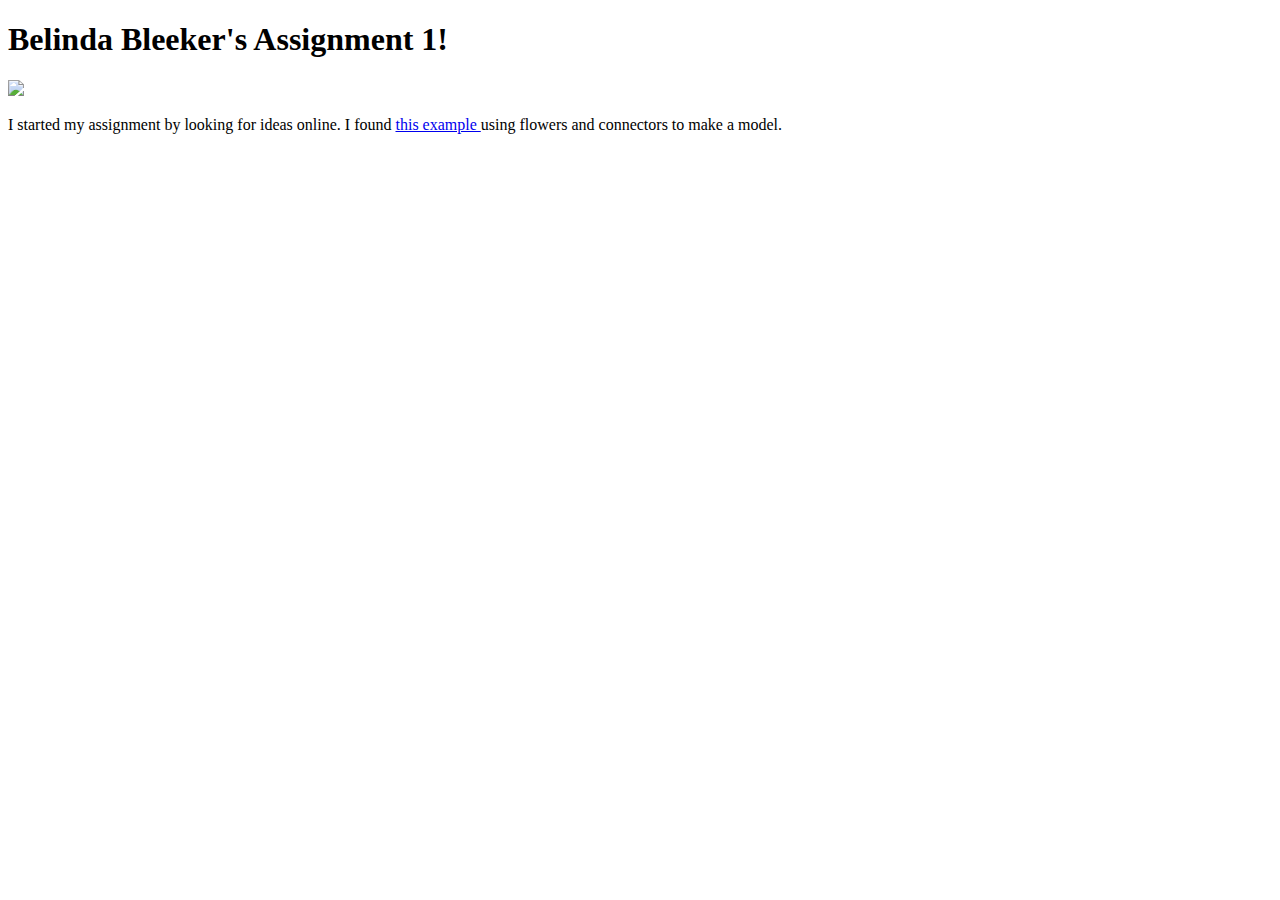
==== assignment1.html @ dacce0be "Create assignment1.html" ====
<!DOCTYPE html> 
<html> 
    <head> 
        <meta charset="utf-8"> 
        <meta name="viewport" content="width=device-width, maximum-scale=1.0" />

        <title>Belinda Bleeker's HCDE533 Assignment 1</title> 

        <link href="style.css" media="screen" rel="stylesheet" type="text/css" />

    </head> 
    <body> 

        <div class="header">
            <h1>Belinda Bleeker's Assignment 1!</h1>
            <p>
            <img src="red-panda.jpg" width=400></a>
            </p>
            <p>
            I started my assignment by looking for ideas online. I found <a href="aaminadesigns.co.za/?tag=press-fit"> this example </a> using flowers and connectors to make a model. 
            </p>
        </div>
        
    </body>
</html>
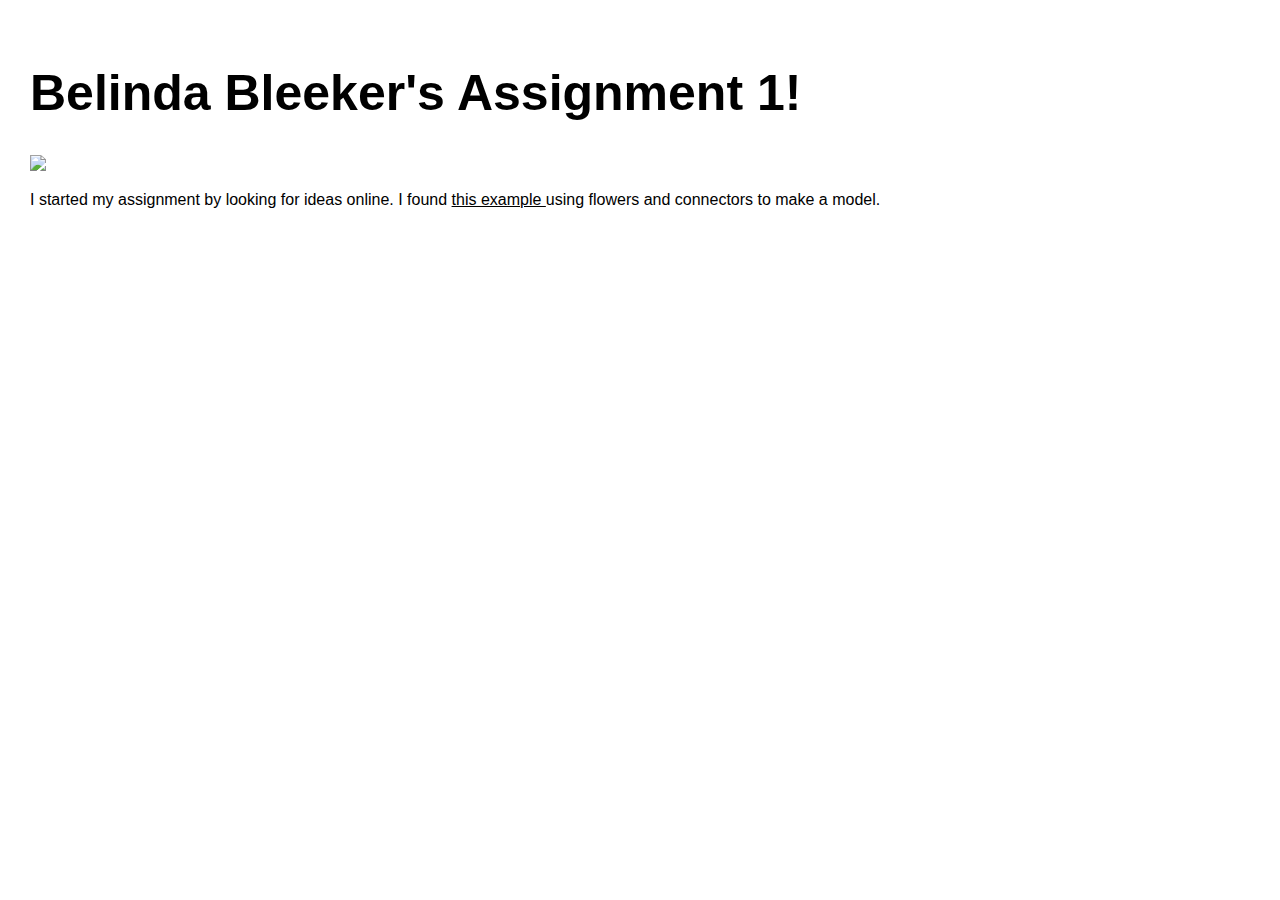
==== commit da924cf8: "Update assignment1.html" ====
--- a/assignment1.html
+++ b/assignment1.html
@@ -18,6 +18,7 @@
             </p>
             <p>
             I started my assignment by looking for ideas online. I found <a href="aaminadesigns.co.za/?tag=press-fit"> this example </a> using flowers and connectors to make a model. 
+            
             </p>
         </div>
         
--- a/style.css
+++ b/style.css
@@ -0,0 +1,67 @@
+html, body {
+  padding: 0 0 0 0;
+  margin: 0;
+  font-family: 'helvetica', 'arial', 'sans';
+}
+
+h1,h2,h3,h4 {
+  font-family: 'helvetica', 'arial', 'sans';
+  }
+
+
+a {
+  color: #000;
+}
+
+.header {
+  background: #fff;
+  color: #000;
+  height: 500px;
+  padding: 30px 30px 30px;
+}
+
+.header h1 {
+  font-size: 50px;
+  }
+
+.assignment {
+  font-size: 12px;
+  line-height: 24px;
+  font-family: 'helvetica', 'arial', 'sans';
+  padding: 20px 20px 20px 30px;
+  width: 250px;
+  height: 350px;
+/*   float: left; */
+}
+
+.assignment a {
+    color: #000;
+    text-decoration: none;
+}
+
+.assignment a:hover {
+  background: #F06;
+  color: #F06;
+  text-decoration: none;
+}
+
+
+.footer {
+    width: 1100px;
+    float: left;
+    padding: 300px 0px 30px 30px;
+}
+
+.widebody {
+    width: 800px;
+    padding: 0px 30px 30px 30px;
+}
+
+.widebody a {
+}
+
+.widebody a:hover {
+  background: #F06;
+  color: #FFF;
+  text-decoration: none;
+}
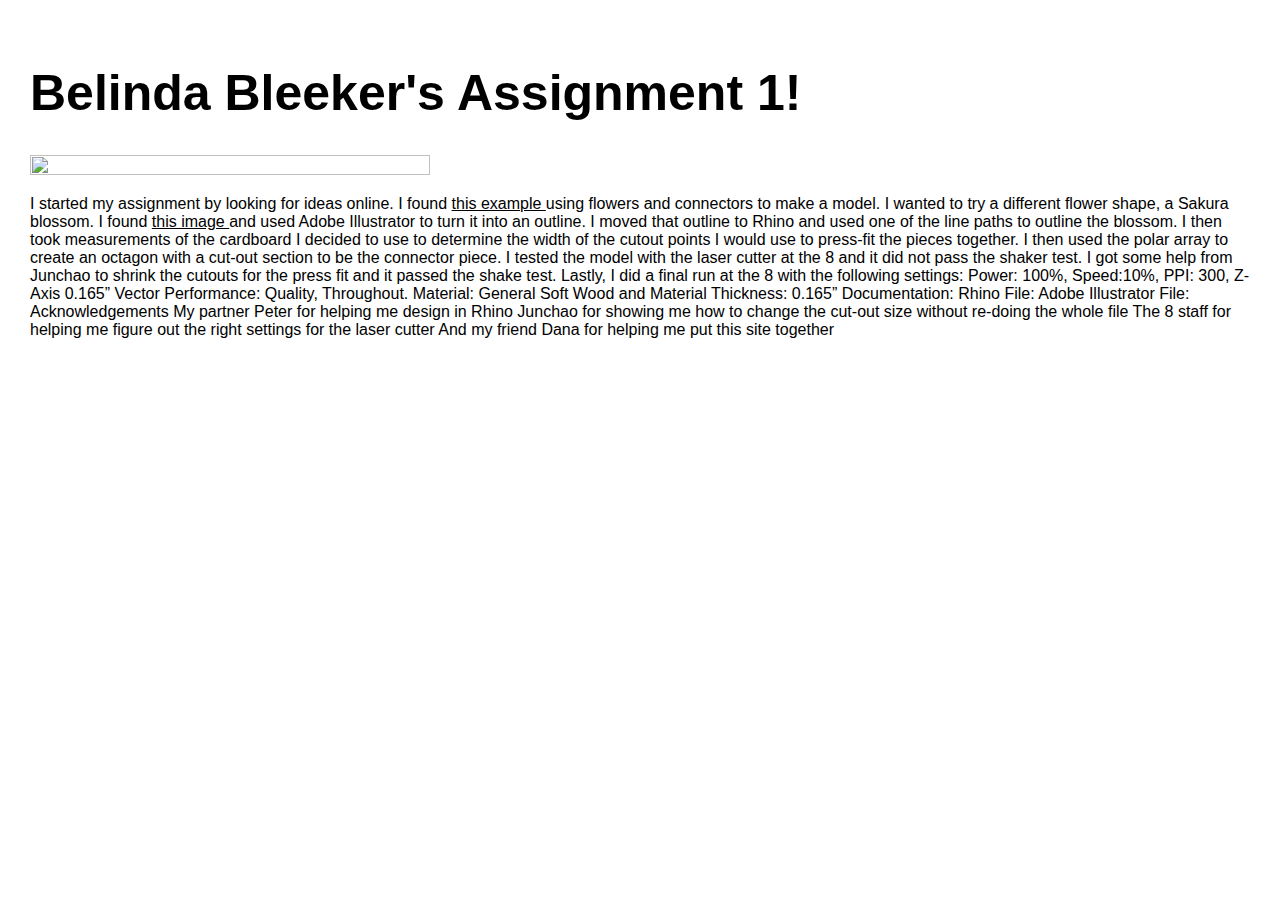
==== commit e9616f21: "Update assignment1.html" ====
--- a/assignment1.html
+++ b/assignment1.html
@@ -17,8 +17,27 @@
             <img src="red-panda.jpg" width=400></a>
             </p>
             <p>
-            I started my assignment by looking for ideas online. I found <a href="aaminadesigns.co.za/?tag=press-fit"> this example </a> using flowers and connectors to make a model. 
-            
+            I started my assignment by looking for ideas online. I found <a href="http://aaminadesigns.co.za/?tag=press-fit"> this example </a> using flowers and connectors to make a model. I wanted to try a different flower shape, a Sakura blossom. I found <a href=https://freesvg.org/img/Anonymous_sakura.png> this image </a> and used Adobe Illustrator to turn it into an outline. I moved that outline to Rhino and used one of the line paths to outline the blossom. 
+I then took measurements of the cardboard I decided to use to determine the width of the cutout points I would use to press-fit the pieces together. I then used the polar array to create an octagon with a cut-out section to be the connector piece.
+
+I tested the model with the laser cutter at the 8 and it did not pass the shaker test.
+
+I got some help from Junchao to shrink the cutouts for the press fit and it passed the shake test.
+
+Lastly, I did a final run at the 8 with the following settings: 
+Power: 100%, Speed:10%, PPI: 300, Z-Axis 0.165” Vector Performance: Quality, Throughout.
+Material: General Soft Wood and Material Thickness: 0.165”
+
+Documentation:
+Rhino File:
+Adobe Illustrator File:
+
+Acknowledgements
+My partner Peter for helping me design in Rhino
+Junchao for showing me how to change the cut-out size without re-doing the whole file
+The 8 staff for helping me figure out the right settings for the laser cutter
+And my friend Dana for helping me put this site together
+
             </p>
         </div>
         
--- a/style.css
+++ b/style.css
@@ -13,6 +13,10 @@
   color: #000;
 }
 
+img {
+height:fit-content;
+}
+
 .header {
   background: #fff;
   color: #000;
@@ -24,6 +28,11 @@
   font-size: 50px;
   }
 
+.assignments {
+  display: flex;
+  flex-align: row;
+}
+
 .assignment {
   font-size: 12px;
   line-height: 24px;
@@ -31,7 +40,6 @@
   padding: 20px 20px 20px 30px;
   width: 250px;
   height: 350px;
-/*   float: left; */
 }
 
 .assignment a {
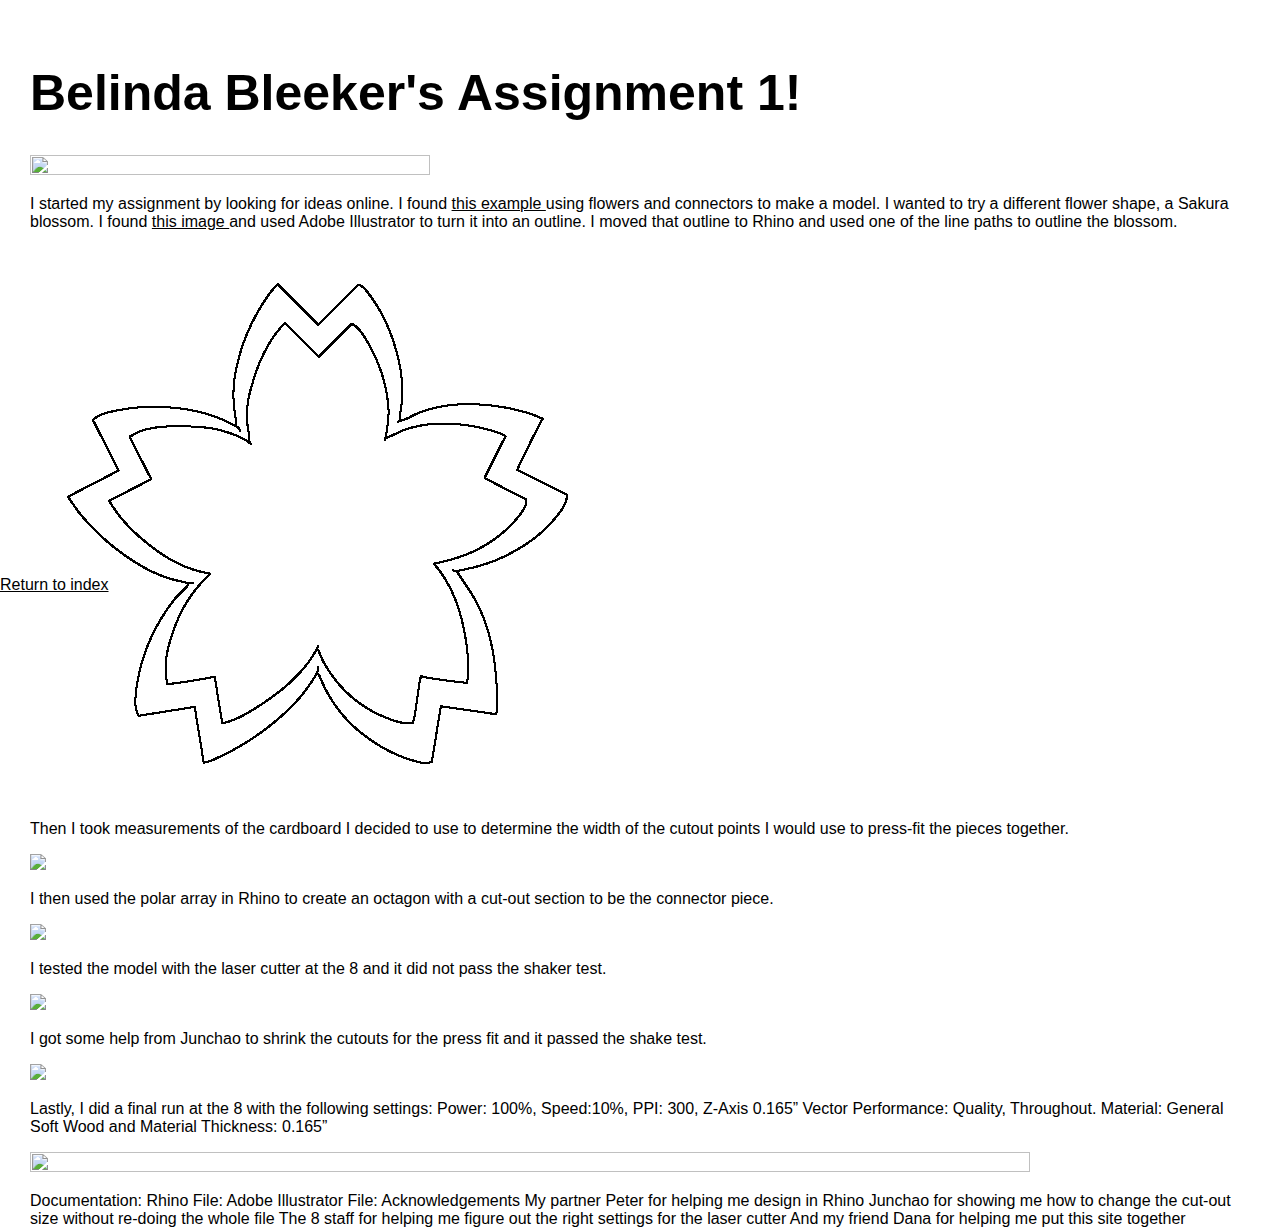
==== commit 51fdd7b5: "Update assignment1.html" ====
--- a/assignment1.html
+++ b/assignment1.html
@@ -12,22 +12,46 @@
     <body> 
 
         <div class="header">
-            <h1>Belinda Bleeker's Assignment 1!</h1>
-            <p>
-            <img src="red-panda.jpg" width=400></a>
-            </p>
-            <p>
-            I started my assignment by looking for ideas online. I found <a href="http://aaminadesigns.co.za/?tag=press-fit"> this example </a> using flowers and connectors to make a model. I wanted to try a different flower shape, a Sakura blossom. I found <a href=https://freesvg.org/img/Anonymous_sakura.png> this image </a> and used Adobe Illustrator to turn it into an outline. I moved that outline to Rhino and used one of the line paths to outline the blossom. 
-I then took measurements of the cardboard I decided to use to determine the width of the cutout points I would use to press-fit the pieces together. I then used the polar array to create an octagon with a cut-out section to be the connector piece.
-
+        <h1>Belinda Bleeker's Assignment 1!</h1>
+    <p>
+    <img src="red-panda.jpg" width=400></a>
+    </p>
+    <p>
+            I started my assignment by looking for ideas online. I found <a href="http://aaminadesigns.co.za/?tag=press-fit"> this example </a> using flowers and connectors to make a model. I wanted to try a different flower shape, a Sakura blossom. I found <a href=https://freesvg.org/img/Anonymous_sakura.png> this image </a> and used Adobe Illustrator to turn it into an outline. I moved that outline to Rhino and used one of the line paths to outline the blossom.
+    </p>
+    <p>
+    <img src="Sakura Outline.png">
+    </p>
+             Then I took measurements of the cardboard I decided to use to determine the width of the cutout points I would use to press-fit the pieces together.
+    <p>    
+    <img src="Cardboard Thickness.jpg" width="full">
+    </p>
+    <p>
+        I then used the polar array in Rhino to create an octagon with a cut-out section to be the connector piece.
+    </p>
+    <p>    
+    <img src="RhinoSakura.png">
+    </p>
+    <p>
 I tested the model with the laser cutter at the 8 and it did not pass the shaker test.
-
+    </p>
+    <p>
+    <img src="Fail-Test_AdobeExpress.gif">
+    </p>
+    <p>
 I got some help from Junchao to shrink the cutouts for the press fit and it passed the shake test.
-
+    </p>
+    <p>
+    <img src="Succeed-Test_AdobeExpress.gif">
+    </p>
+    <p>
 Lastly, I did a final run at the 8 with the following settings: 
 Power: 100%, Speed:10%, PPI: 300, Z-Axis 0.165” Vector Performance: Quality, Throughout.
 Material: General Soft Wood and Material Thickness: 0.165”
-
+    </p>
+    <p>    
+    <img src="Sakura Laser Cutter.jpg" width="1000">
+    </p>
 Documentation:
 Rhino File:
 Adobe Illustrator File:
@@ -40,6 +64,6 @@
 
             </p>
         </div>
-        
+<a href="index.html"><p>Return to index</p></a>        
     </body>
 </html>
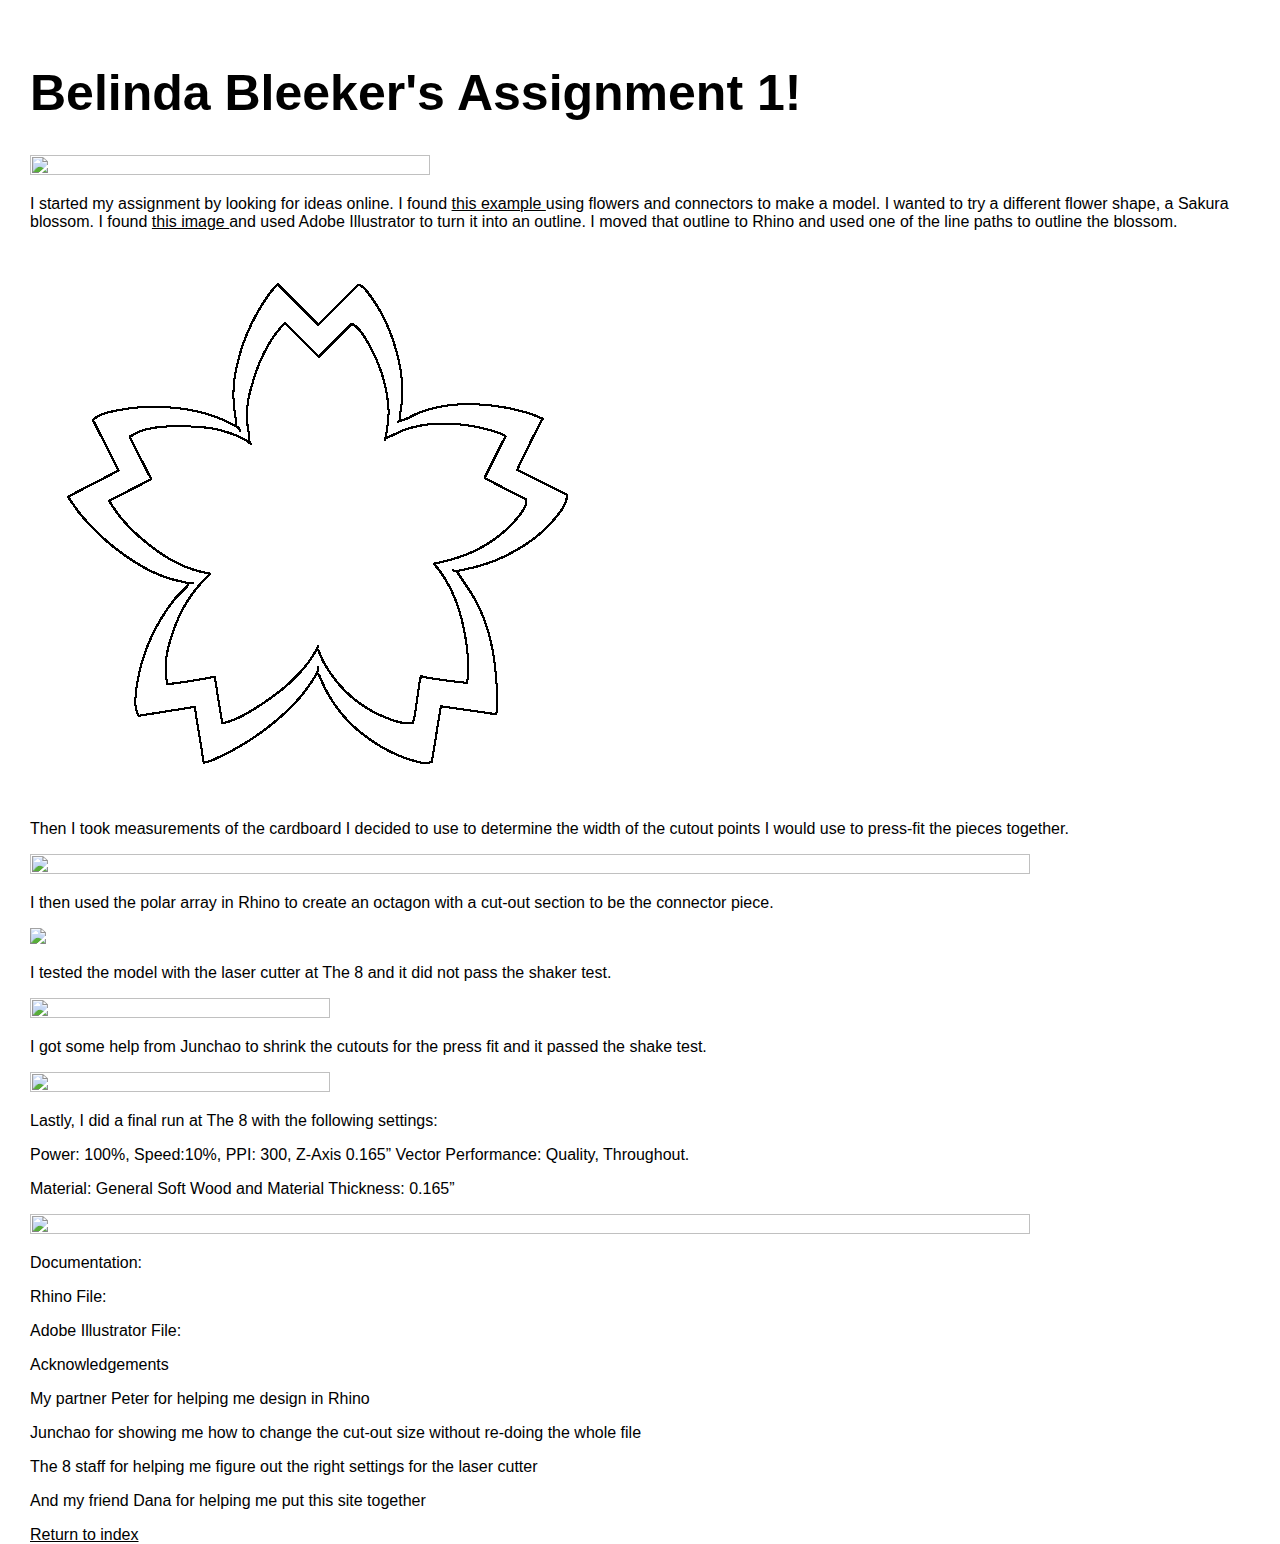
==== commit 5c964ec5: "Update assignment1.html" ====
--- a/assignment1.html
+++ b/assignment1.html
@@ -24,7 +24,7 @@
     </p>
              Then I took measurements of the cardboard I decided to use to determine the width of the cutout points I would use to press-fit the pieces together.
     <p>    
-    <img src="Cardboard Thickness.jpg" width="full">
+    <img src="Cardboard Thickness.jpg" width="1000">
     </p>
     <p>
         I then used the polar array in Rhino to create an octagon with a cut-out section to be the connector piece.
@@ -33,37 +33,56 @@
     <img src="RhinoSakura.png">
     </p>
     <p>
-I tested the model with the laser cutter at the 8 and it did not pass the shaker test.
+I tested the model with the laser cutter at The 8 and it did not pass the shaker test.
     </p>
     <p>
-    <img src="Fail-Test_AdobeExpress.gif">
+    <img src="Fail-Test_AdobeExpress.gif" width="300">
     </p>
     <p>
 I got some help from Junchao to shrink the cutouts for the press fit and it passed the shake test.
     </p>
     <p>
-    <img src="Succeed-Test_AdobeExpress.gif">
+    <img src="Succeed-Test_AdobeExpress.gif" width="300">
     </p>
     <p>
-Lastly, I did a final run at the 8 with the following settings: 
+Lastly, I did a final run at The 8 with the following settings: 
+    </p>
+    <p>
 Power: 100%, Speed:10%, PPI: 300, Z-Axis 0.165” Vector Performance: Quality, Throughout.
+    </p>
+    <p>
 Material: General Soft Wood and Material Thickness: 0.165”
     </p>
     <p>    
     <img src="Sakura Laser Cutter.jpg" width="1000">
     </p>
+    <p>
 Documentation:
+    </p>
+    <p>
 Rhino File:
+    </p>
+    <p>
 Adobe Illustrator File:
-
+    </p>
+    
+    <p>
 Acknowledgements
+    </p>
+    <p>
 My partner Peter for helping me design in Rhino
+    </p>
+    <p>
 Junchao for showing me how to change the cut-out size without re-doing the whole file
+    </p>
+    <p>
 The 8 staff for helping me figure out the right settings for the laser cutter
+    </p>
+    <p>
 And my friend Dana for helping me put this site together
-
-            </p>
-        </div>
-<a href="index.html"><p>Return to index</p></a>        
+    </p>
+    </p>
+ <a href="index.html"><p>Return to index</p></a>
+        </div>        
     </body>
 </html>
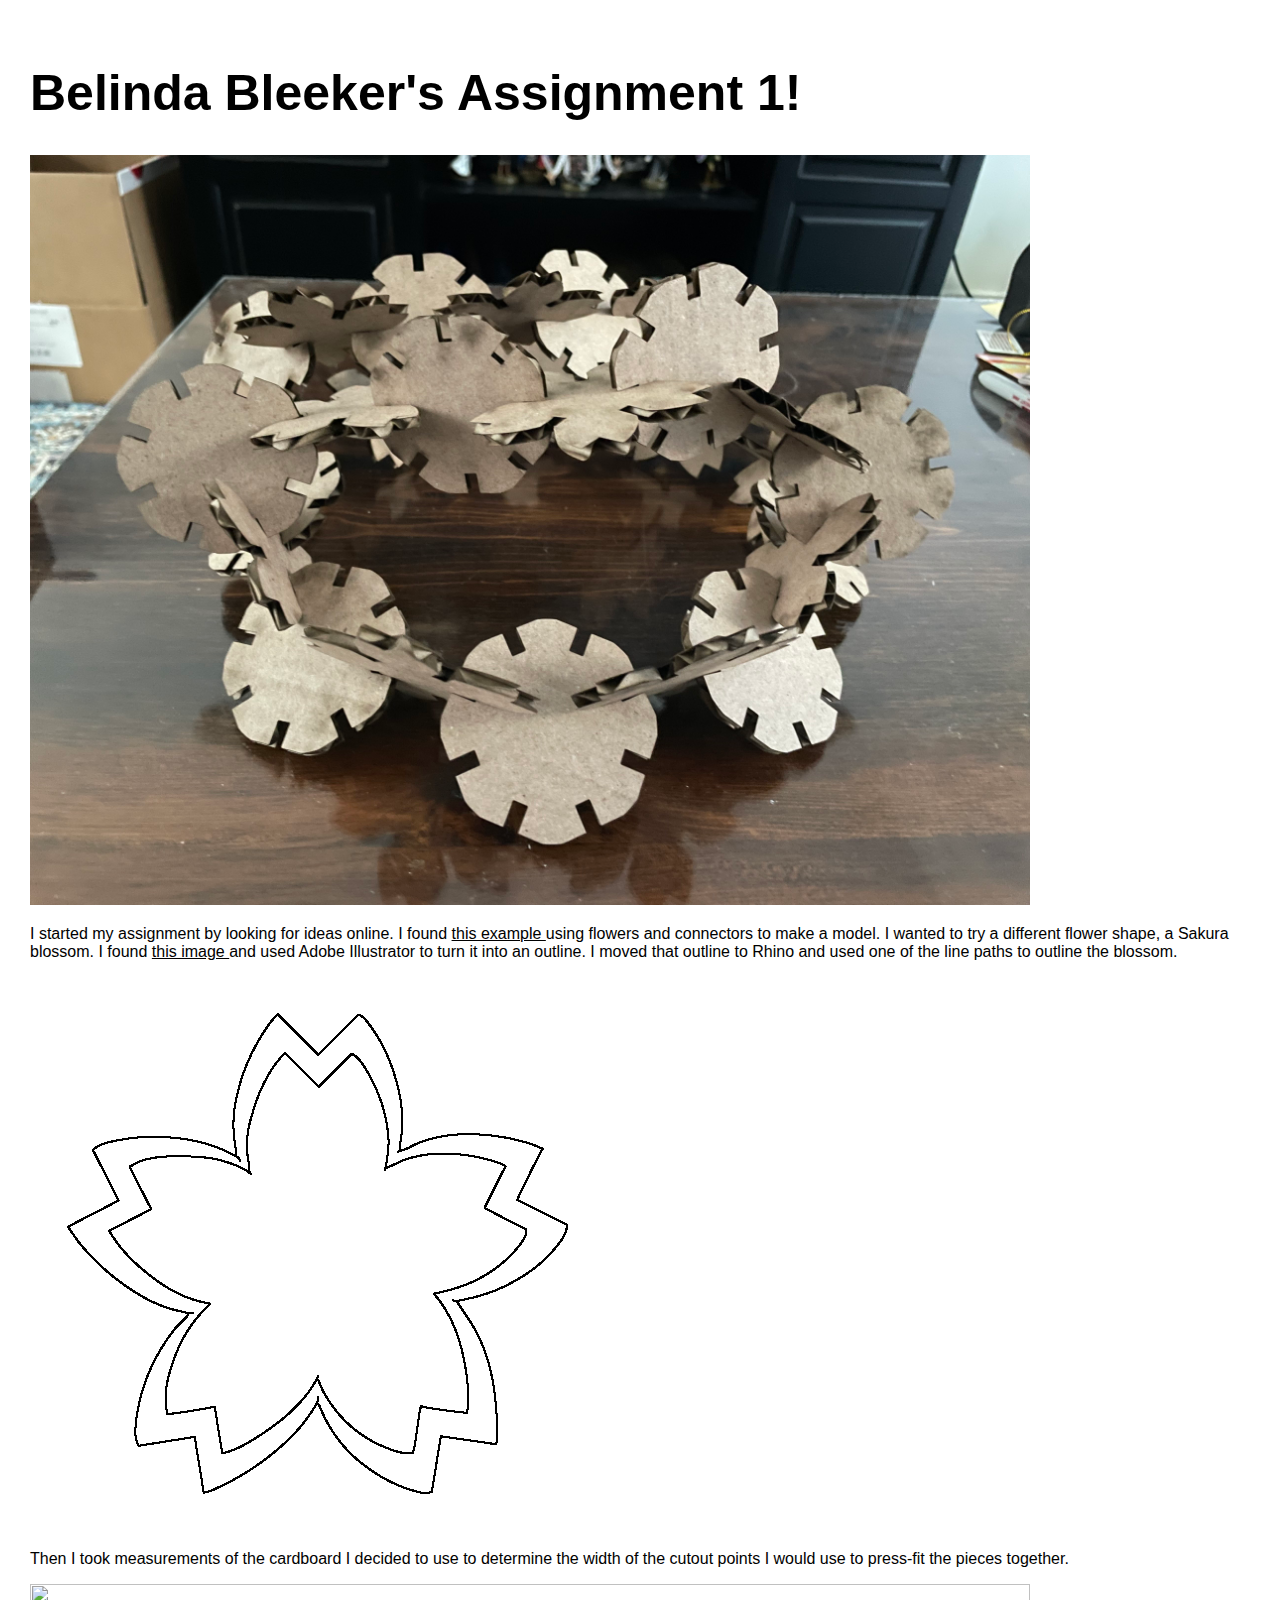
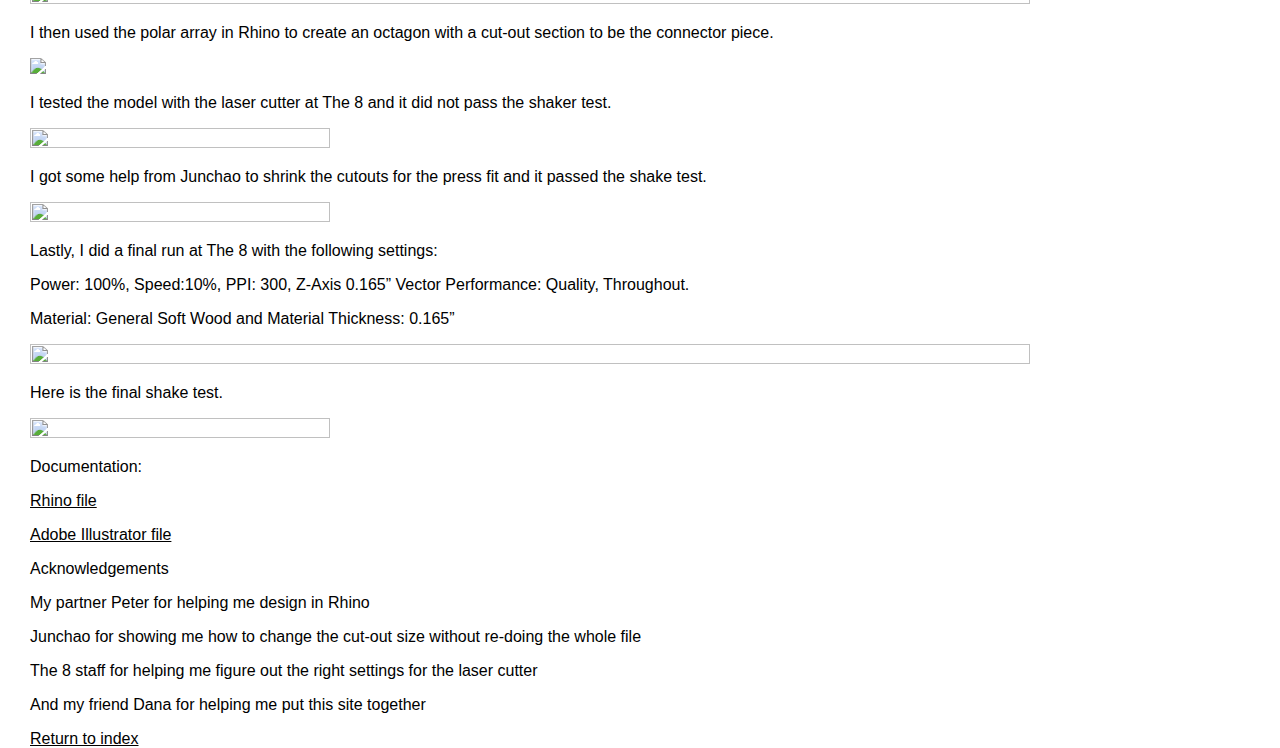
==== commit 124894d7: "Update assignment1.html" ====
--- a/assignment1.html
+++ b/assignment1.html
@@ -14,7 +14,7 @@
         <div class="header">
         <h1>Belinda Bleeker's Assignment 1!</h1>
     <p>
-    <img src="red-panda.jpg" width=400></a>
+    <img src="FinalPressfit.jpg" width=1000></a>
     </p>
     <p>
             I started my assignment by looking for ideas online. I found <a href="http://aaminadesigns.co.za/?tag=press-fit"> this example </a> using flowers and connectors to make a model. I wanted to try a different flower shape, a Sakura blossom. I found <a href=https://freesvg.org/img/Anonymous_sakura.png> this image </a> and used Adobe Illustrator to turn it into an outline. I moved that outline to Rhino and used one of the line paths to outline the blossom.
@@ -57,13 +57,19 @@
     <img src="Sakura Laser Cutter.jpg" width="1000">
     </p>
     <p>
+Here is the final shake test.
+    <p>
+    <img src="ShakeTestFinal_AdobeExpress.gif" width="300"> 
+    </p>
+    </p>
+    <p>
 Documentation:
     </p>
     <p>
-Rhino File:
+<a href=A1Solid.3dm>Rhino file</a>
     </p>
     <p>
-Adobe Illustrator File:
+<a href=SkauraLong.ai>Adobe Illustrator file</a>
     </p>
     
     <p>
